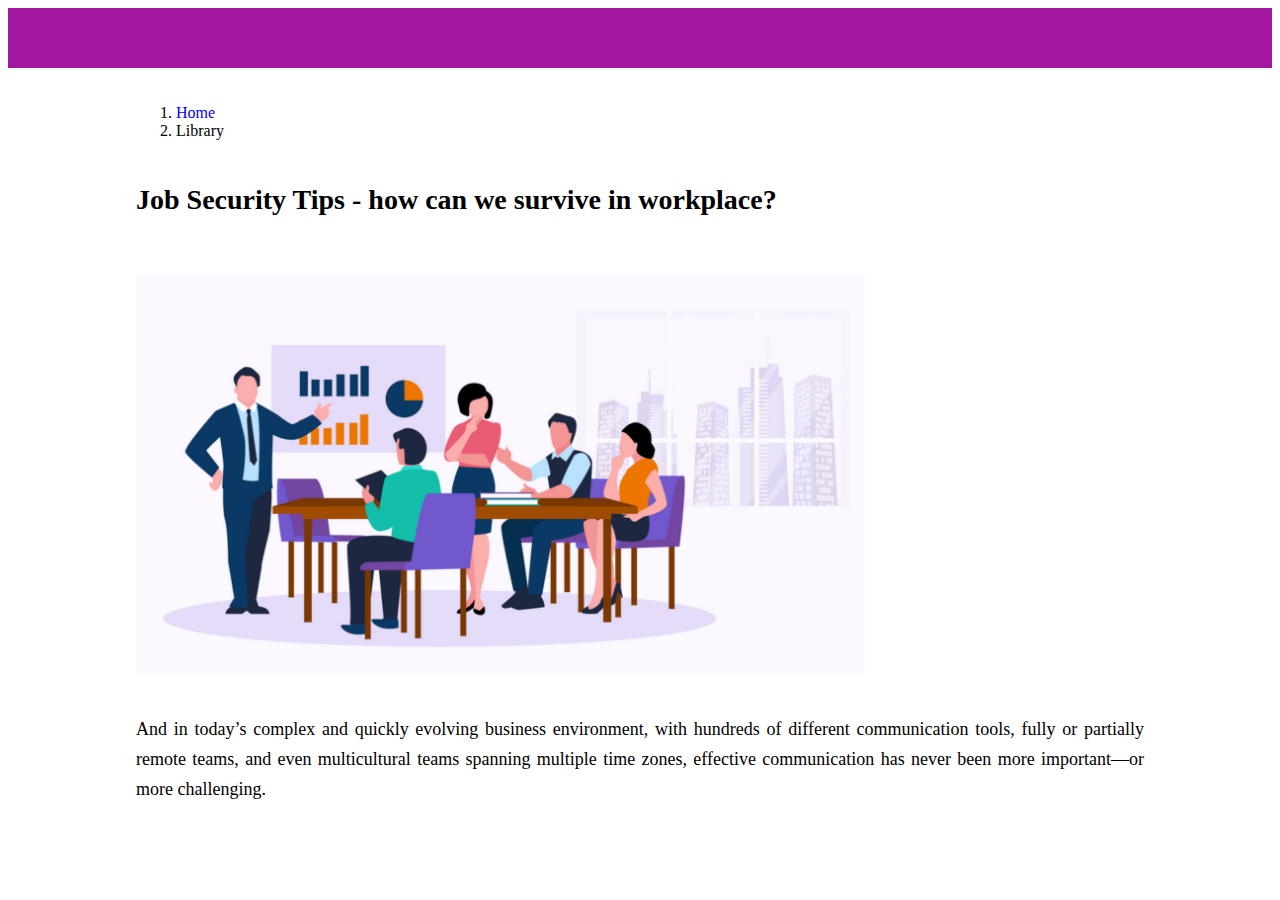
==== detail.html @ db2f0db1 "add detail page" ====
<!DOCTYPE html>
<html lang="en">
    <head>
        <meta charset="UTF-8">
        <meta http-equiv="X-UA-Compatible" content="IE=edge">
        <meta name="viewport" content="width=device-width, initial-scale=1.0">
        <title>detail</title>
        <!-- Bootstrap Library CSS CDN go here -->
        <link
        href="https://cdn.jsdelivr.net/npm/bootstrap@5.1.3/dist/css/bootstrap.min.css" rel="stylesheet" integrity="sha384-1BmE4kWBq78iYhFldvKuhfTAU6auU8tT94WrHftjDbrCEXSU1oBoqyl2QvZ6jIW3" crossorigin="anonymous">
        <!-- Boostrap Library JS CDN  go here -->
        <script src="https://cdn.jsdelivr.net/npm/bootstrap@5.1.3/dist/js/bootstrap.bundle.min.js" integrity="sha384-ka7Sk0Gln4gmtz2MlQnikT1wXgYsOg+OMhuP+IlRH9sENBO0LRn5q+8nbTov4+1p" crossorigin="anonymous"></script>
        <link rel="stylesheet" href="./detail.css">
    </head>
    <body>
        <div class="detail-header"></div>
        <div class="detail-content">
            <nav aria-label="breadcrumb">
                <ol class="breadcrumb">
                    <li class="breadcrumb-item">
                        <a href="./index.html" style="text-decoration: none;">Home</a>
                    </li>
                    <li class="breadcrumb-item active" aria-current="page">Library</li>
                </ol>
            </nav>
            <p class="detail-title">Job Security Tips - how can we survive in workplace?</p>
            <div class="detail-image"></div>
            <p class="detail-textBody">And in today’s complex and quickly evolving business environment, with hundreds of different communication tools, fully or partially remote teams, and even multicultural teams spanning multiple time zones, effective communication has never been more important—or more challenging.</p>

        </div>

    </body>
</html>
---- detail.css ----
.detail-header {
    height:60px;
    background-color: #a316a0;
}

.detail-content{
    padding:20px 10vw;
}

.detail-title{
    font-size:28px;
    font-weight:bold;
    font-family: 'Montserrat';
    display: inline-block;
}

.detail-image{
    margin-top: 30px;
    background-image: url(./assets/detailImage.png);
    background-size: contain;
    background-repeat: no-repeat;
    height:400px;
}

.detail-textBody{
    margin-top:40px;
    line-height: 30px;
    width:100%;
    font-size: 18px;
    text-align: justify;
}
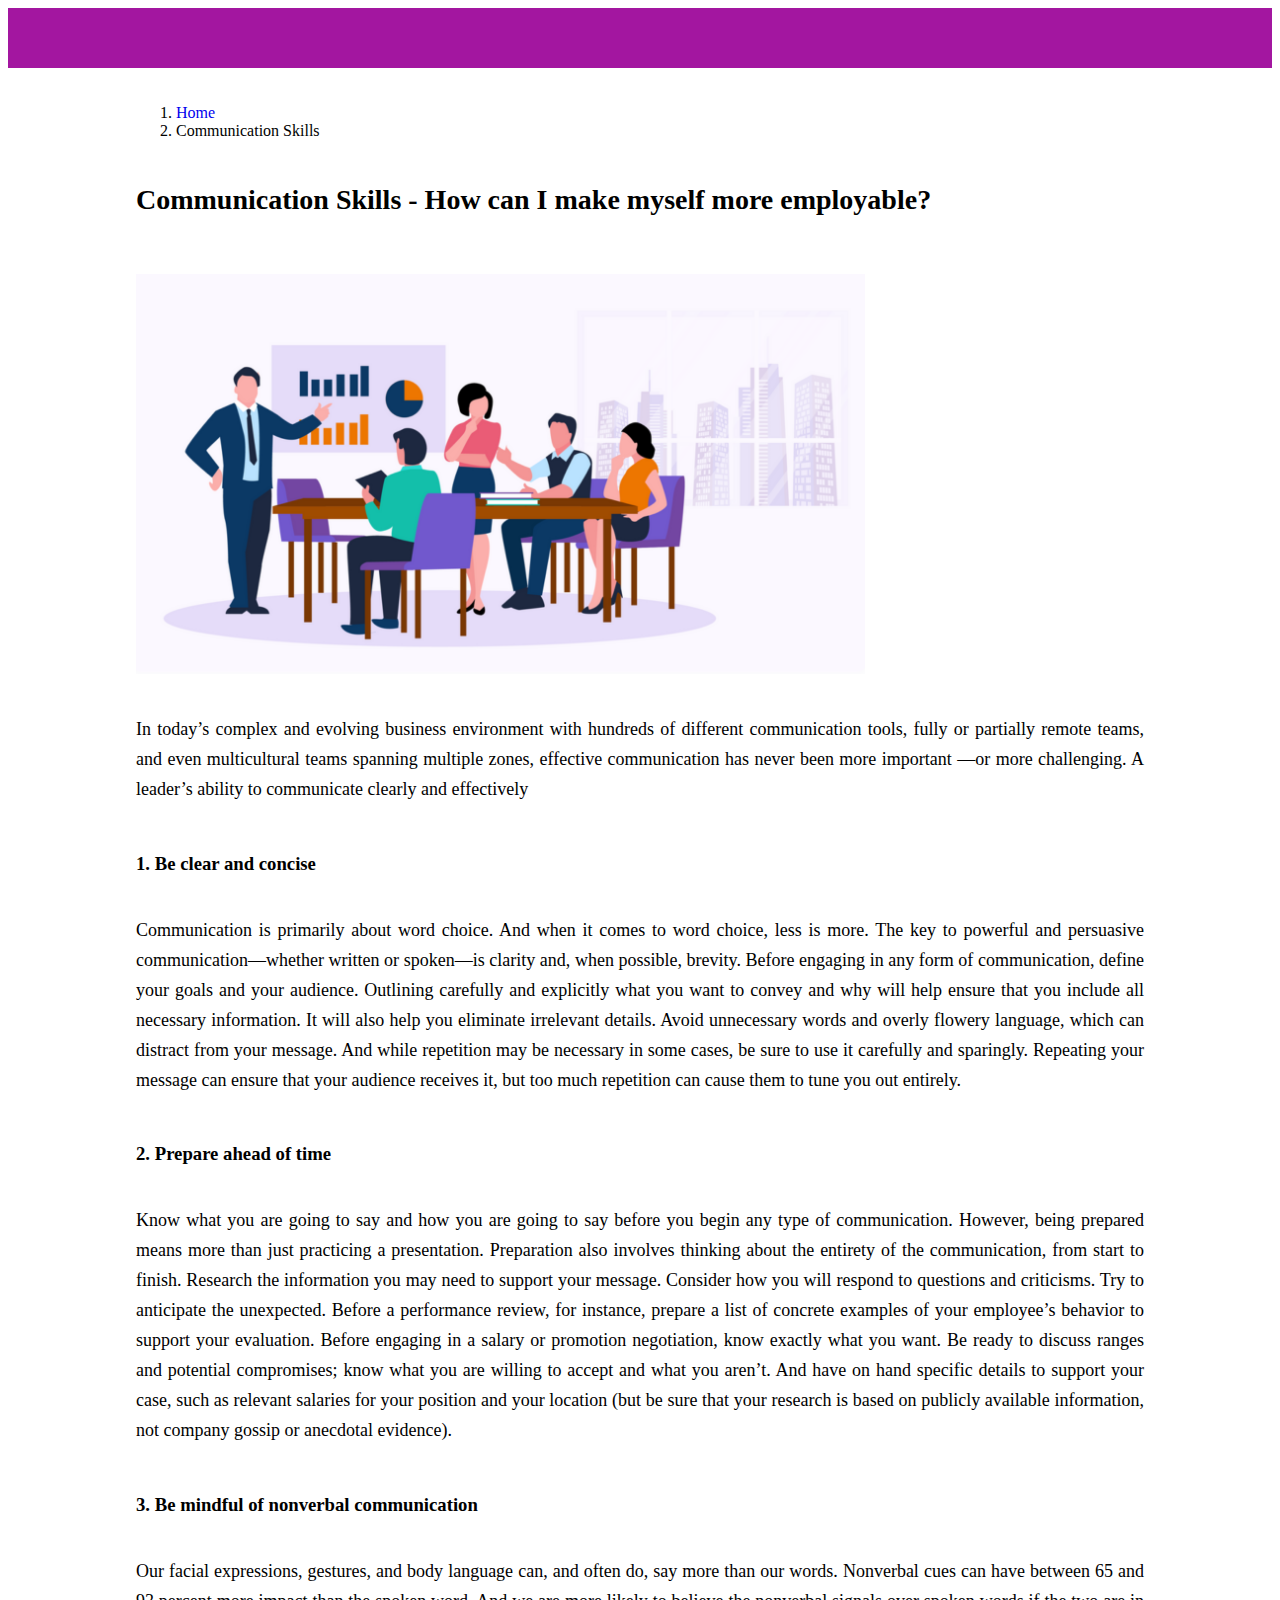
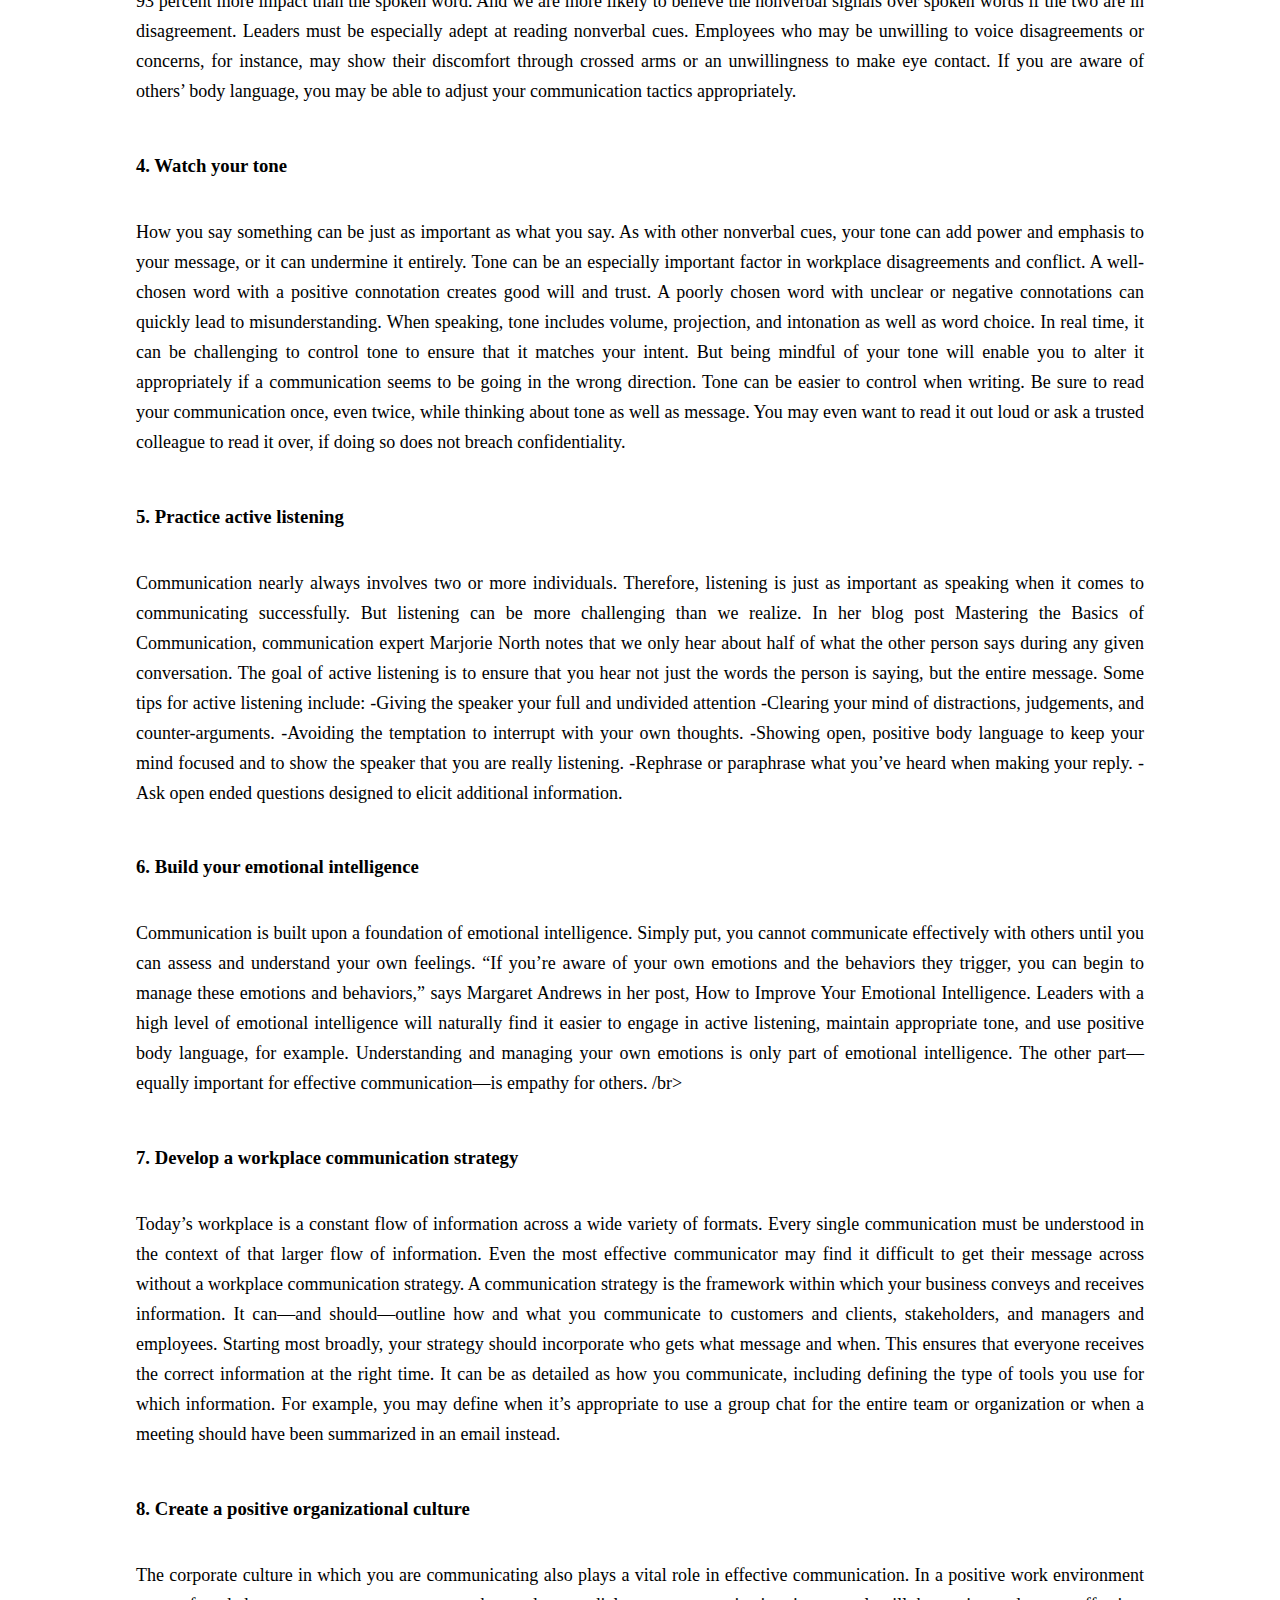
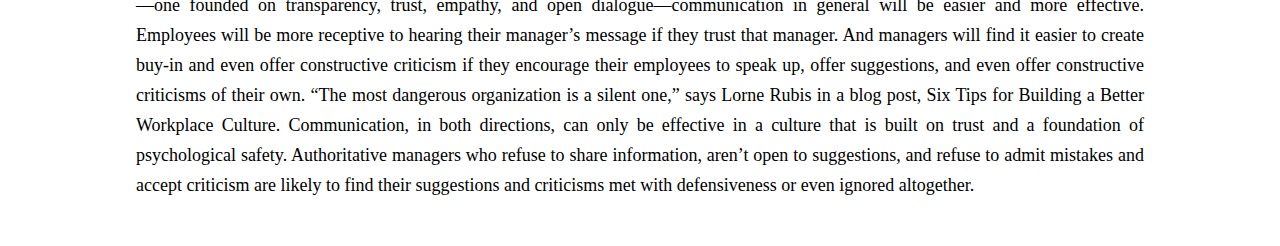
==== commit 1d15b2d4: "Edit detail.css" ====
--- a/detail.html
+++ b/detail.html
@@ -1,33 +1,214 @@
 <!DOCTYPE html>
 <html lang="en">
-    <head>
-        <meta charset="UTF-8">
-        <meta http-equiv="X-UA-Compatible" content="IE=edge">
-        <meta name="viewport" content="width=device-width, initial-scale=1.0">
-        <title>detail</title>
-        <!-- Bootstrap Library CSS CDN go here -->
-        <link
-        href="https://cdn.jsdelivr.net/npm/bootstrap@5.1.3/dist/css/bootstrap.min.css" rel="stylesheet" integrity="sha384-1BmE4kWBq78iYhFldvKuhfTAU6auU8tT94WrHftjDbrCEXSU1oBoqyl2QvZ6jIW3" crossorigin="anonymous">
-        <!-- Boostrap Library JS CDN  go here -->
-        <script src="https://cdn.jsdelivr.net/npm/bootstrap@5.1.3/dist/js/bootstrap.bundle.min.js" integrity="sha384-ka7Sk0Gln4gmtz2MlQnikT1wXgYsOg+OMhuP+IlRH9sENBO0LRn5q+8nbTov4+1p" crossorigin="anonymous"></script>
-        <link rel="stylesheet" href="./detail.css">
-    </head>
-    <body>
-        <div class="detail-header"></div>
-        <div class="detail-content">
-            <nav aria-label="breadcrumb">
-                <ol class="breadcrumb">
-                    <li class="breadcrumb-item">
-                        <a href="./index.html" style="text-decoration: none;">Home</a>
-                    </li>
-                    <li class="breadcrumb-item active" aria-current="page">Library</li>
-                </ol>
-            </nav>
-            <p class="detail-title">Job Security Tips - how can we survive in workplace?</p>
-            <div class="detail-image"></div>
-            <p class="detail-textBody">And in today’s complex and quickly evolving business environment, with hundreds of different communication tools, fully or partially remote teams, and even multicultural teams spanning multiple time zones, effective communication has never been more important—or more challenging.</p>
-
-        </div>
-
-    </body>
-</html>
+
+<head>
+    <meta charset="UTF-8">
+    <meta http-equiv="X-UA-Compatible" content="IE=edge">
+    <meta name="viewport" content="width=device-width, initial-scale=1.0">
+    <title>detail</title>
+    <!-- Bootstrap Library CSS CDN go here -->
+    <link href="https://cdn.jsdelivr.net/npm/bootstrap@5.1.3/dist/css/bootstrap.min.css" rel="stylesheet"
+        integrity="sha384-1BmE4kWBq78iYhFldvKuhfTAU6auU8tT94WrHftjDbrCEXSU1oBoqyl2QvZ6jIW3" crossorigin="anonymous">
+    <!-- Boostrap Library JS CDN  go here -->
+    <script src="https://cdn.jsdelivr.net/npm/bootstrap@5.1.3/dist/js/bootstrap.bundle.min.js"
+        integrity="sha384-ka7Sk0Gln4gmtz2MlQnikT1wXgYsOg+OMhuP+IlRH9sENBO0LRn5q+8nbTov4+1p"
+        crossorigin="anonymous"></script>
+    <link rel="stylesheet" href="./detail.css">
+</head>
+
+<body>
+    <div class="detail-header"></div>
+    <div class="detail-content">
+        <nav aria-label="breadcrumb">
+            <ol class="breadcrumb">
+                <li class="breadcrumb-item">
+                    <a href="./index.html" style="text-decoration: none;">Home</a>
+                </li>
+                <li class="breadcrumb-item active" aria-current="page">Communication Skills</li>
+            </ol>
+        </nav>
+        <p class="detail-title">Communication Skills - How can I make myself more employable?</p>
+        <div class="detail-image"></div>
+        <p class="detail-textBody">In today’s complex and evolving business environment with hundreds of different
+            communication tools, fully or partially
+            remote teams, and even multicultural teams spanning multiple zones, effective communication has never been
+            more important —or more challenging. A leader’s ability to communicate clearly and effectively
+            </br>
+            </br>
+        <h3>1. Be clear and concise</h3>
+        <p class="detail-textBody">Communication is primarily about word choice. And when it comes to word choice, less
+            is more.
+            The key to powerful and persuasive communication—whether written or spoken—is clarity and, when possible,
+            brevity.
+            Before engaging in any form of communication, define your goals and your audience.
+            Outlining carefully and explicitly what you want to convey and why will help ensure that you include all
+            necessary
+            information. It will also help you eliminate irrelevant details.
+            Avoid unnecessary words and overly flowery language, which can distract from your message.
+            And while repetition may be necessary in some cases, be sure to use it carefully and sparingly. Repeating
+            your
+            message
+            can ensure that your audience receives it, but too much repetition can cause them to tune you out entirely.
+            </br>
+            </br>
+        <h3>2. Prepare ahead of time</h3>
+        <p class="detail-textBody">Know what you are going to say and how you are going to say before you begin any type
+            of communication.
+            However, being prepared means more than just practicing a presentation.
+            Preparation also involves thinking about the entirety of the communication, from start to finish. Research
+            the
+            information you may need to support your message. Consider how you will respond to questions and criticisms.
+            Try
+            to
+            anticipate the unexpected.
+            Before a performance review, for instance, prepare a list of concrete examples of your employee’s behavior
+            to
+            support
+            your evaluation.
+            Before engaging in a salary or promotion negotiation, know exactly what you want. Be ready to discuss ranges
+            and
+            potential compromises; know what you are willing to accept and what you aren’t. And have on hand specific
+            details to
+            support your case, such as relevant salaries for your position and your location (but be sure that your
+            research
+            is
+            based on publicly available information, not company gossip or anecdotal evidence).
+            </br>
+            </br>
+        <h3>3. Be mindful of nonverbal communication</h3>
+        <p class="detail-textBody">Our facial expressions, gestures, and body language can, and often do, say more than
+            our words.
+            Nonverbal cues can have between 65 and 93 percent more impact than the spoken word. And we are more likely
+            to
+            believe
+            the nonverbal signals over spoken words if the two are in disagreement.
+            Leaders must be especially adept at reading nonverbal cues.
+            Employees who may be unwilling to voice disagreements or concerns, for instance, may show their discomfort
+            through
+            crossed arms or an unwillingness to make eye contact. If you are aware of others’ body language, you may be
+            able
+            to
+            adjust your communication tactics appropriately.
+            </br>
+            </br>
+        <h3>4. Watch your tone</h3>
+        <p class="detail-textBody">How you say something can be just as important as what you say. As with other
+            nonverbal cues, your tone can add
+            power
+            and emphasis to your message, or it can undermine it entirely.
+            Tone can be an especially important factor in workplace disagreements and conflict. A well-chosen word with
+            a
+            positive
+            connotation creates good will and trust. A poorly chosen word with unclear or negative connotations can
+            quickly
+            lead to
+            misunderstanding.
+            When speaking, tone includes volume, projection, and intonation as well as word choice. In real time, it can
+            be
+            challenging to control tone to ensure that it matches your intent. But being mindful of your tone will
+            enable
+            you to
+            alter it appropriately if a communication seems to be going in the wrong direction.
+            Tone can be easier to control when writing. Be sure to read your communication once, even twice, while
+            thinking
+            about
+            tone as well as message. You may even want to read it out loud or ask a trusted colleague to read it over,
+            if
+            doing so
+            does not breach confidentiality.
+            </br>
+            </br>
+        <h3>5. Practice active listening</h3>
+        <p class="detail-textBody">Communication nearly always involves two or more individuals.
+            Therefore, listening is just as important as speaking when it comes to communicating successfully. But
+            listening
+            can be
+            more challenging than we realize.
+            In her blog post Mastering the Basics of Communication, communication expert Marjorie North notes that we
+            only
+            hear
+            about half of what the other person says during any given conversation.
+            The goal of active listening is to ensure that you hear not just the words the person is saying, but the
+            entire
+            message.
+            Some tips for active listening include:
+            -Giving the speaker your full and undivided attention
+            -Clearing your mind of distractions, judgements, and counter-arguments.
+            -Avoiding the temptation to interrupt with your own thoughts.
+            -Showing open, positive body language to keep your mind focused and to show the speaker that you are really
+            listening.
+            -Rephrase or paraphrase what you’ve heard when making your reply.
+            -Ask open ended questions designed to elicit additional information.
+            </br>
+            </br>
+        <h3>6. Build your emotional intelligence</h3>
+        <p class="detail-textBody">Communication is built upon a foundation of emotional intelligence. Simply put, you
+            cannot communicate
+            effectively with
+            others until you can assess and understand your own feelings.
+            “If you’re aware of your own emotions and the behaviors they trigger, you can begin to manage these emotions
+            and
+            behaviors,” says Margaret Andrews in her post, How to Improve Your Emotional Intelligence.
+            Leaders with a high level of emotional intelligence will naturally find it easier to engage in active
+            listening,
+            maintain appropriate tone, and use positive body language, for example.
+            Understanding and managing your own emotions is only part of emotional intelligence. The other part—equally
+            important
+            for effective communication—is empathy for others.
+            /br>
+            </br>
+            </br>
+        <h3>7. Develop a workplace communication strategy</h3>
+        <p class="detail-textBody">Today’s workplace is a constant flow of information across a wide variety of formats.
+            Every single communication
+            must be
+            understood in the context of that larger flow of information.
+            Even the most effective communicator may find it difficult to get their message across without a workplace
+            communication
+            strategy.
+            A communication strategy is the framework within which your business conveys and receives information. It
+            can—and
+            should—outline how and what you communicate to customers and clients, stakeholders, and managers and
+            employees.
+            Starting most broadly, your strategy should incorporate who gets what message and when. This ensures that
+            everyone
+            receives the correct information at the right time.
+            It can be as detailed as how you communicate, including defining the type of tools you use for which
+            information. For
+            example, you may define when it’s appropriate to use a group chat for the entire team or organization or
+            when a
+            meeting
+            should have been summarized in an email instead.
+            </br>
+            </br>
+        <h3>8. Create a positive organizational culture</h3>
+        <p class="detail-textBody">The corporate culture in which you are communicating also plays a vital role in
+            effective communication.
+            In a positive work environment—one founded on transparency, trust, empathy, and open dialogue—communication
+            in
+            general
+            will be easier and more effective.
+            Employees will be more receptive to hearing their manager’s message if they trust that manager. And managers
+            will find
+            it easier to create buy-in and even offer constructive criticism if they encourage their employees to speak
+            up,
+            offer
+            suggestions, and even offer constructive criticisms of their own.
+            “The most dangerous organization is a silent one,” says Lorne Rubis in a blog post, Six Tips for Building a
+            Better
+            Workplace Culture. Communication, in both directions, can only be effective in a culture that is built on
+            trust
+            and a
+            foundation of psychological safety.
+            Authoritative managers who refuse to share information, aren’t open to suggestions, and refuse to admit
+            mistakes
+            and
+            accept criticism are likely to find their suggestions and criticisms met with defensiveness or even ignored
+            altogether.
+        </p>
+
+    </div>
+
+</body>
+
+</html>--- a/detail.css
+++ b/detail.css
@@ -28,4 +28,14 @@
     width:100%;
     font-size: 18px;
     text-align: justify;
+}
+
+.h3{
+    font-family: 'Montserrat';
+
+}
+
+.detail-textBody{
+    font-family: 'Montserrat';
+
 }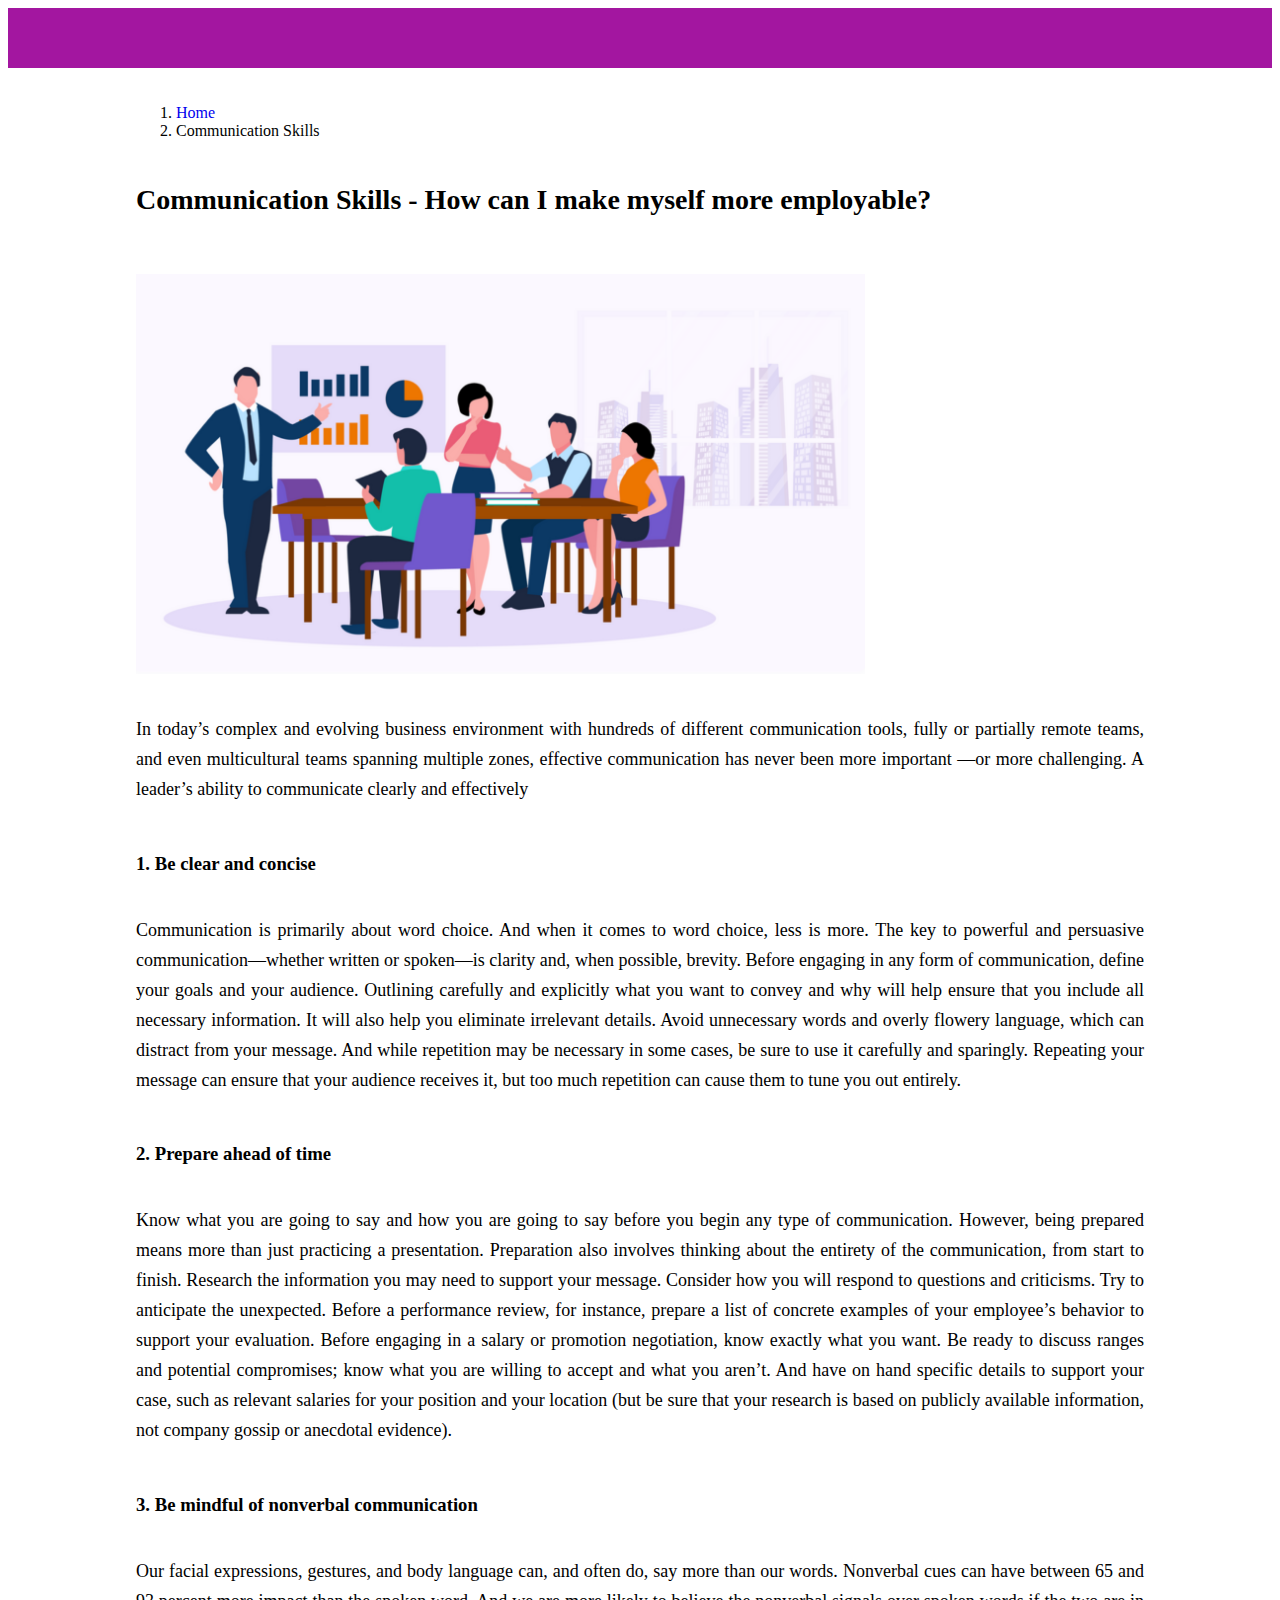
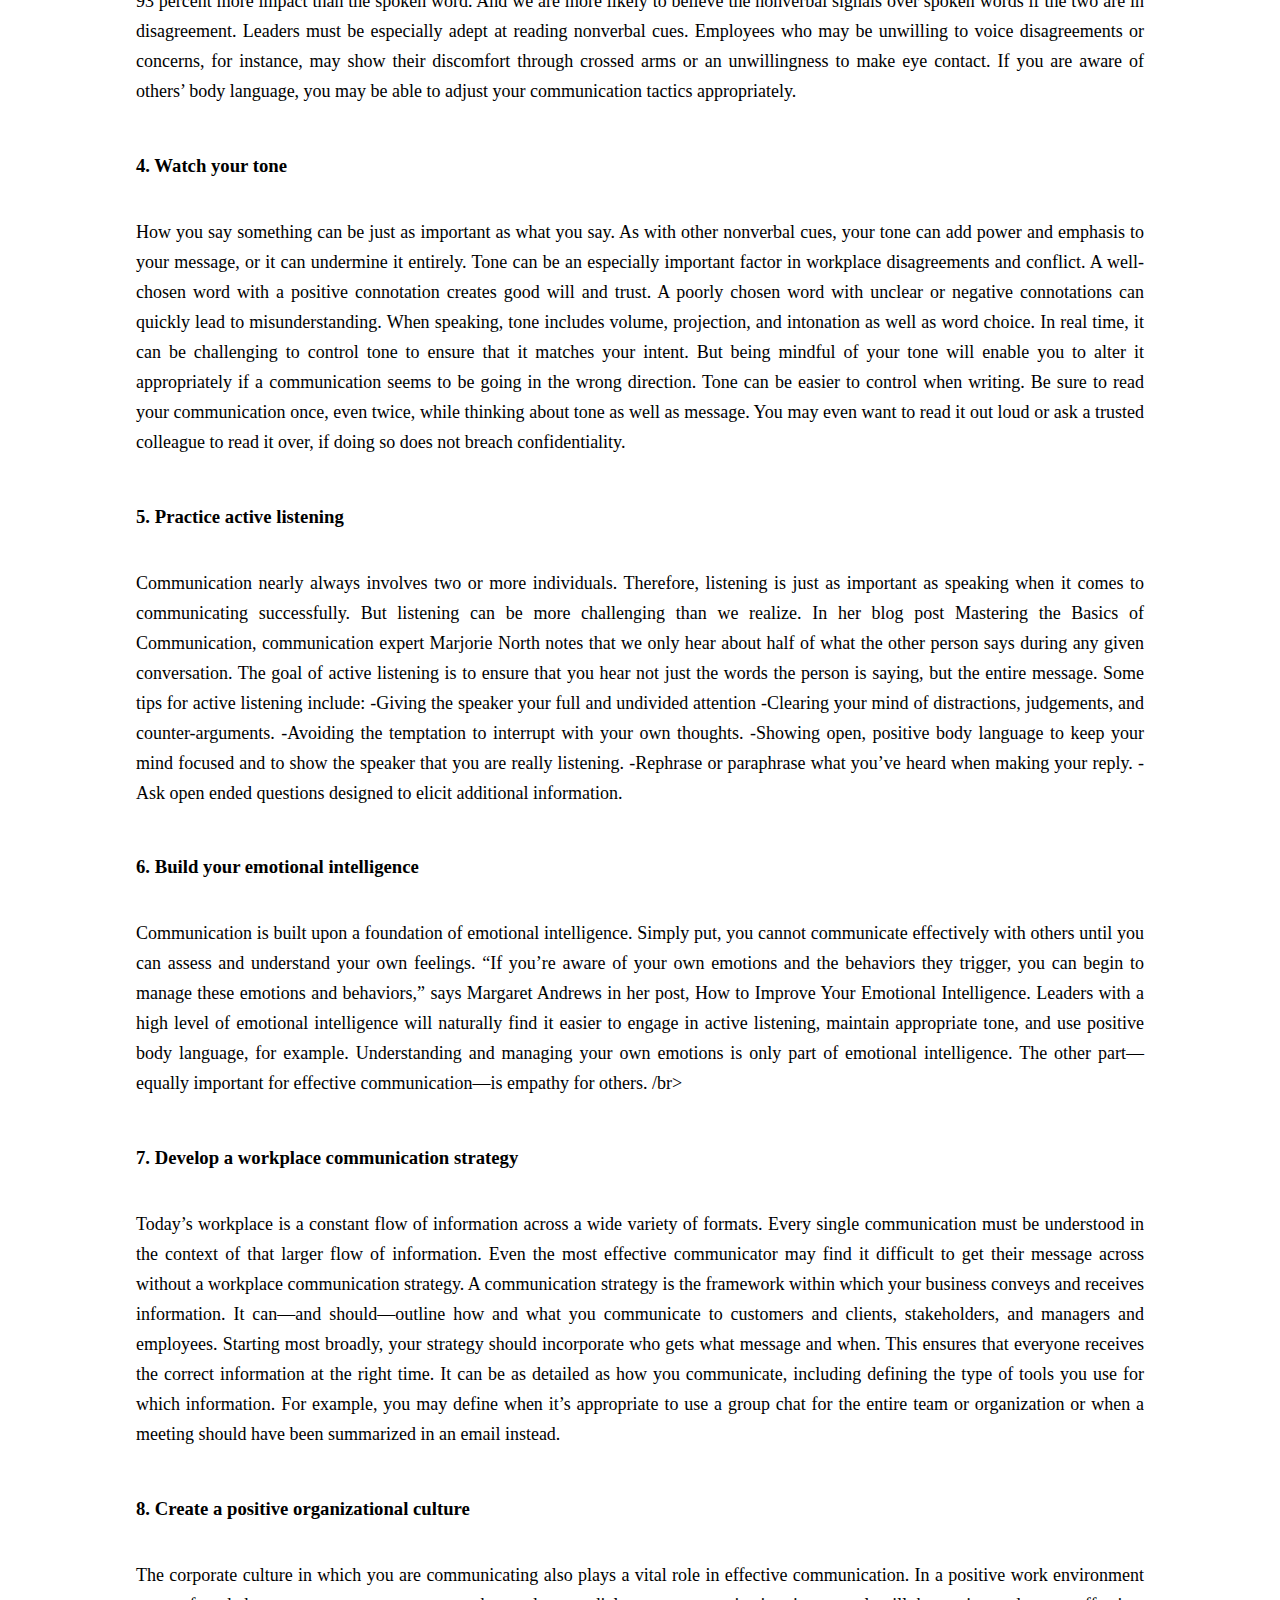
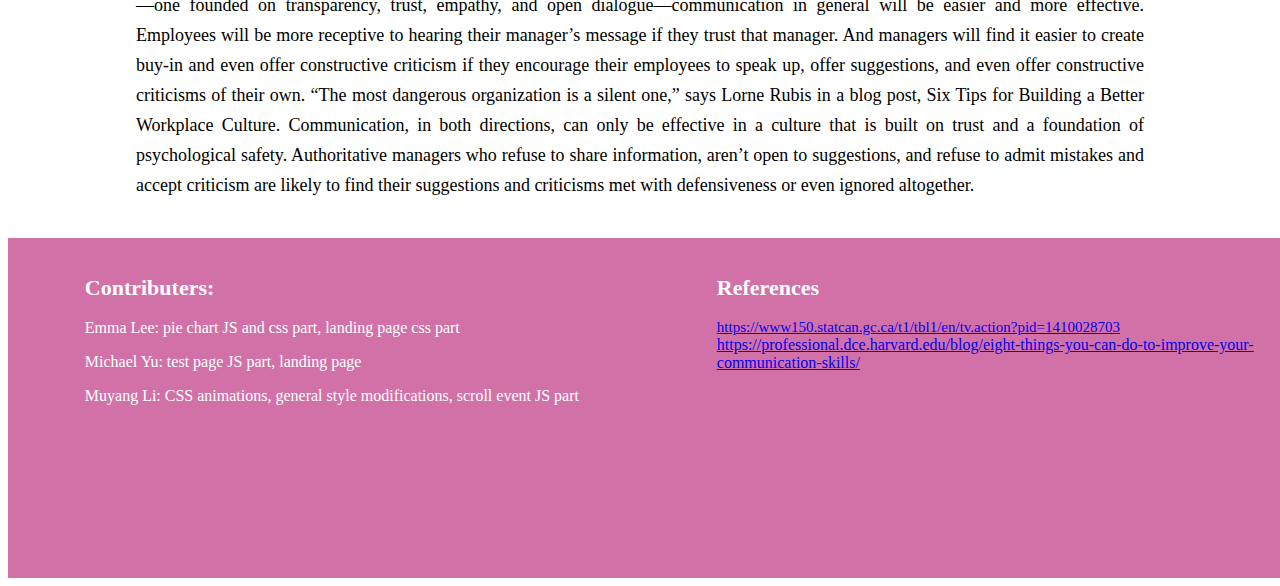
==== commit 2420fbe4: "fix text" ====
--- a/detail.html
+++ b/detail.html
@@ -209,6 +209,22 @@
 
     </div>
 
+    <footer>
+        <div class="footerBlock">
+            <h6 style="font-size:22px;line-height:30px;margin:15px 0;">Contributers:</h6>
+            <p>Emma Lee: pie chart JS and css part, landing page css part</p>
+            <p>Michael Yu: test page JS part, landing page</p>
+            <p>Muyang Li: CSS animations, general style modifications, scroll event JS part</p>
+        </div>
+        <div class="footerBlock">
+            <h6 style="font-size:22px;line-height:30px;margin:15px 0;">References</h6>
+            <a href=" https://www150.statcan.gc.ca/t1/tbl1/en/tv.action?pid=1410028703"
+            style="font-size:15px;">https://www150.statcan.gc.ca/t1/tbl1/en/tv.action?pid=1410028703</a>
+            <a href="https://professional.dce.harvard.edu/blog/eight-things-you-can-do-to-improve-your-communication-skills/">https://professional.dce.harvard.edu/blog/eight-things-you-can-do-to-improve-your-communication-skills/</a>
+
+        </div>
+    </footer>
+
 </body>
 
 </html>--- a/detail.css
+++ b/detail.css
@@ -38,4 +38,20 @@
 .detail-textBody{
     font-family: 'Montserrat';
 
-}+}
+
+
+footer {
+    height:300px;
+      width: 100%;
+      background-color:#d271a8;
+    display:flex;
+    padding:20px 6vw;
+    overflow: hidden;
+      color: white;
+      text-decoration: none;
+  }
+  
+  .footerBlock{
+    flex:1;
+  }